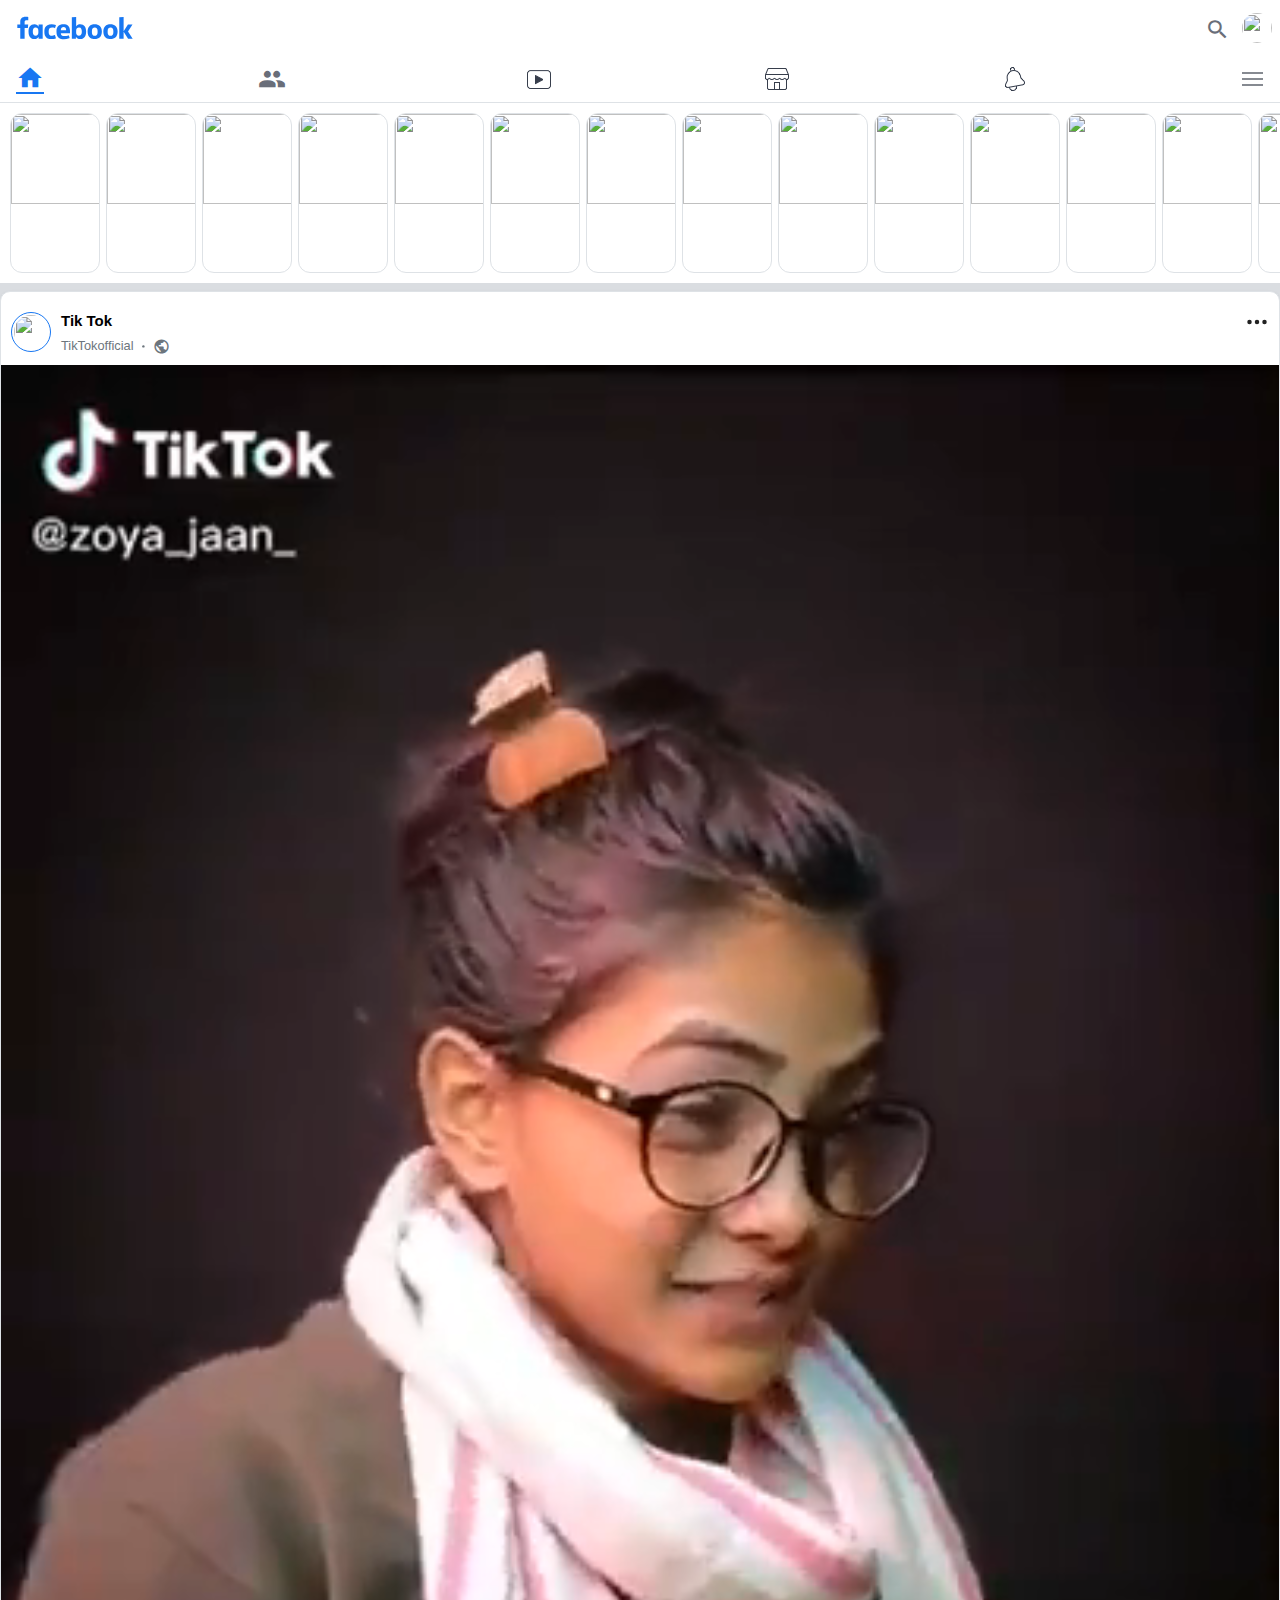
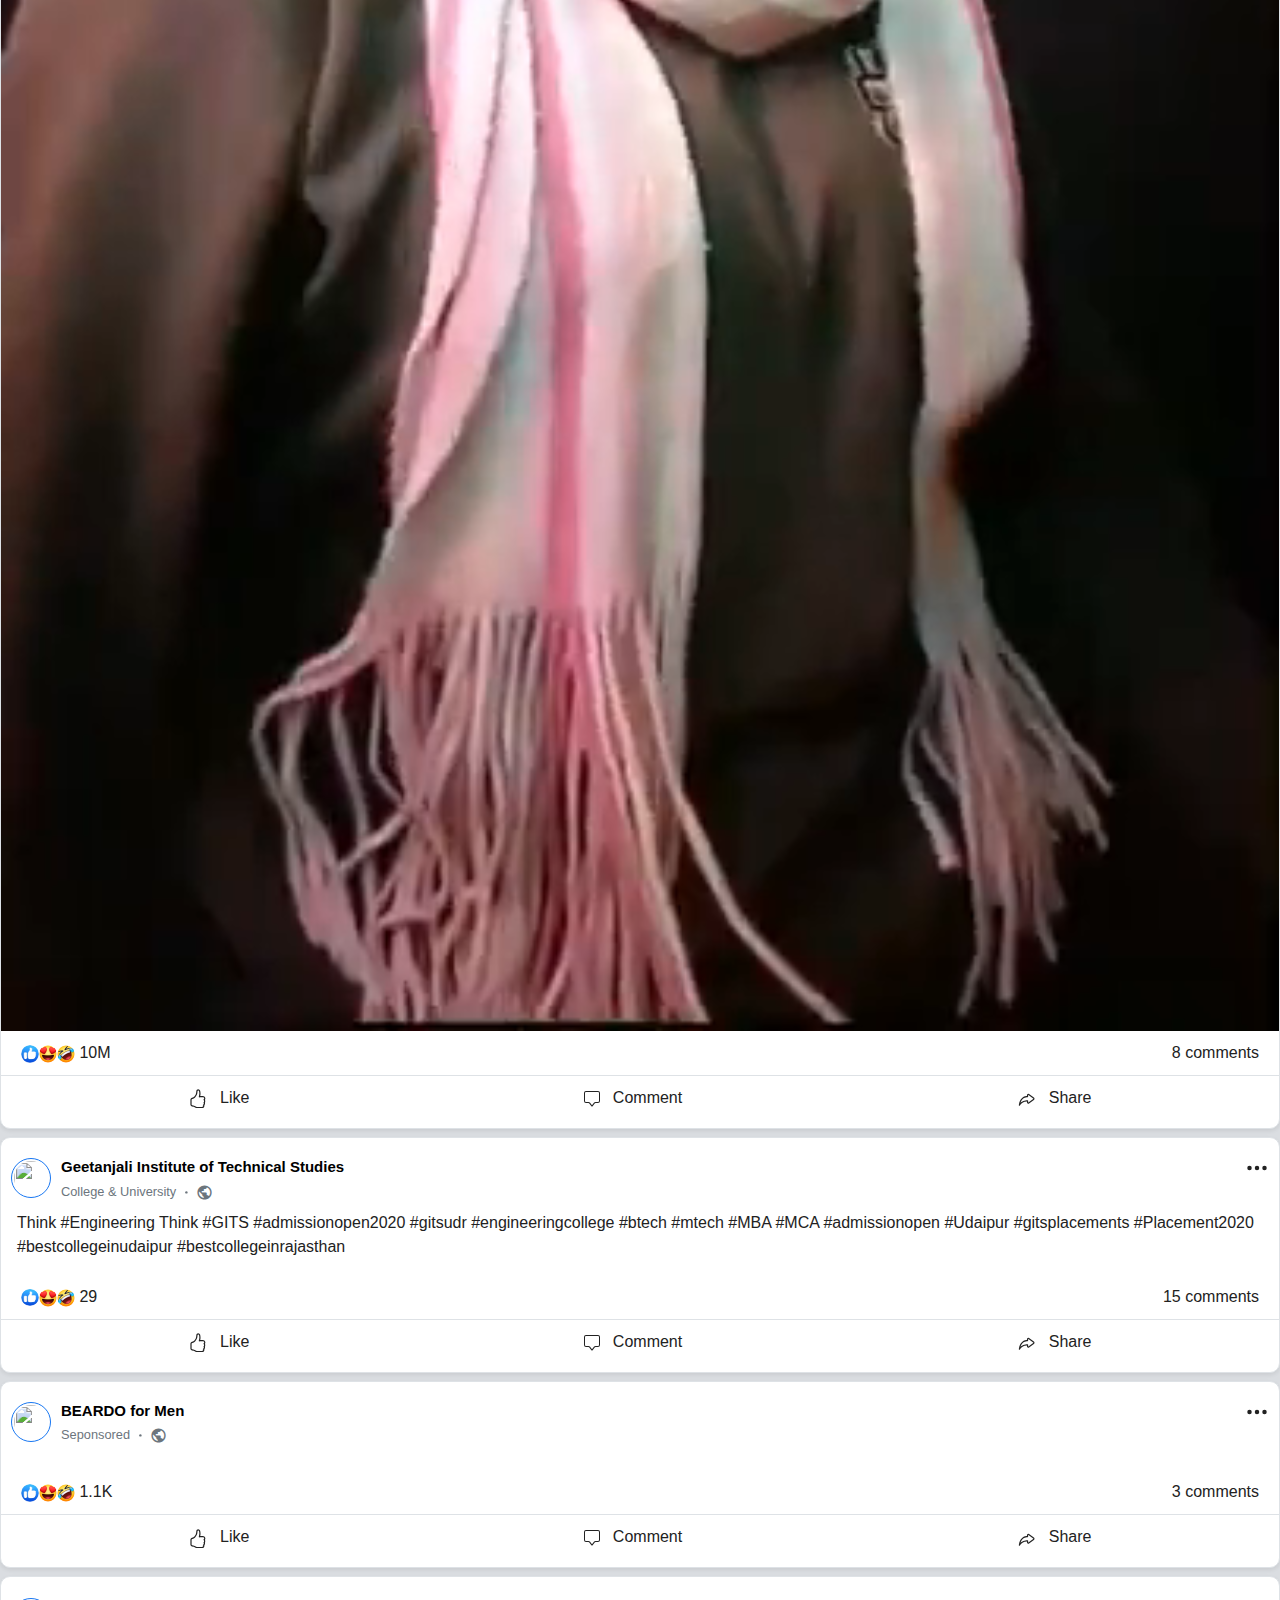
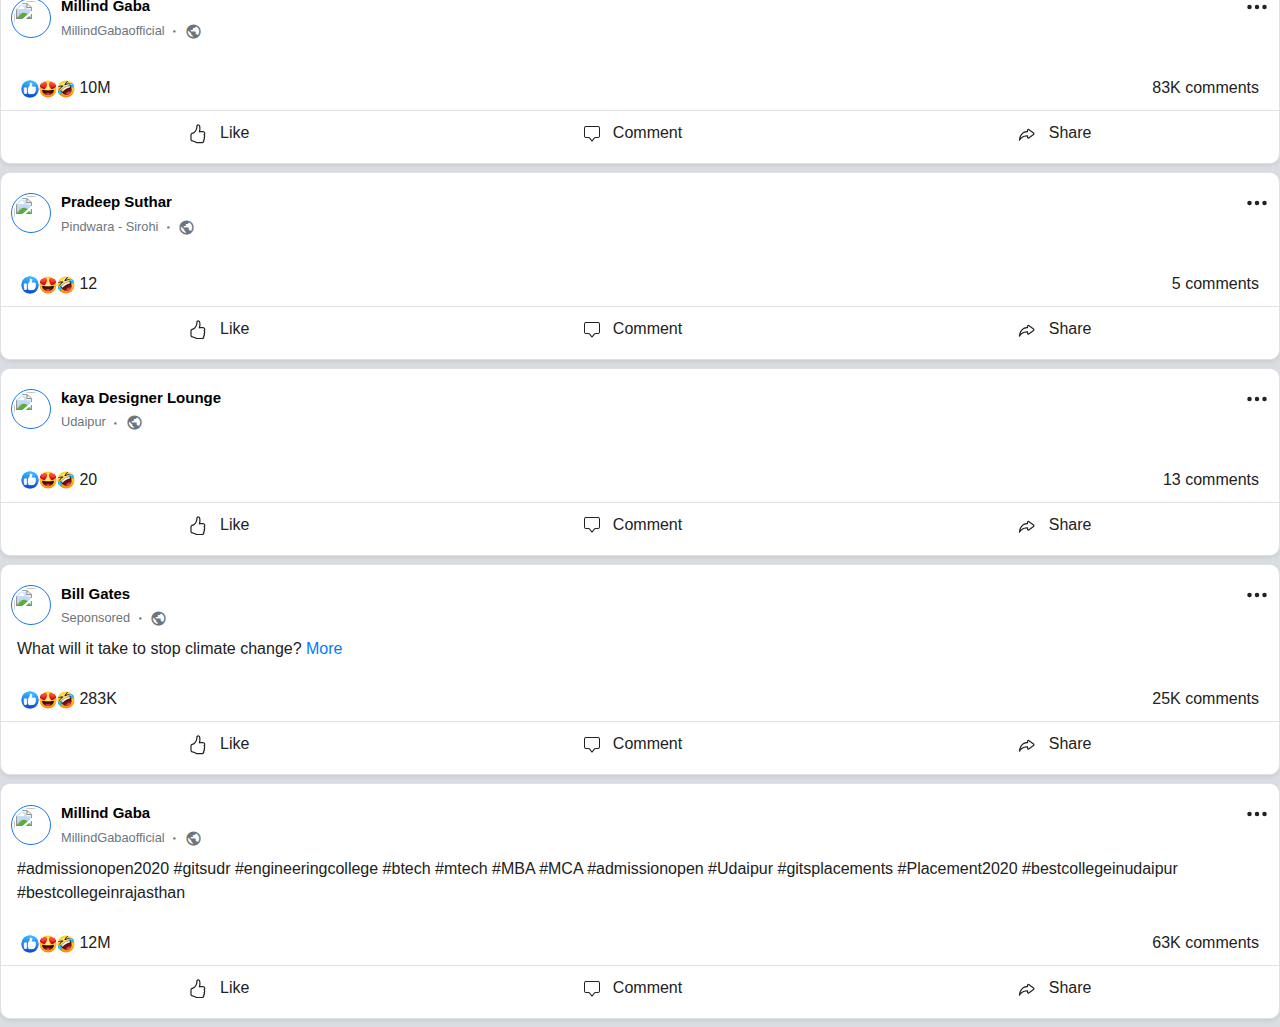
==== index.html @ 0eff9266 "change logo" ====
<html lang="en">

<head>
    <meta charset="UTF-8">
    <meta name="viewport" content="width=device-width, initial-scale=1.0">
    <title>Facebook</title>
    <!-- Favicons -->
    <link rel="icon"
        href="https://louisville.edu/medicine/departments/biochemistry/our_people/student-directories/networking-icons/facebook-logo/image">
    <link rel="stylesheet" href="https://stackpath.bootstrapcdn.com/bootstrap/4.5.2/css/bootstrap.min.css">
    <link href="https://fonts.googleapis.com/css2?family=Material+Icons" rel="stylesheet">
    <link rel="stylesheet" href="css/style.scss">
</head>





<body>
    <!-- App Header -->
    <div class="d-flex justify-content-between app__header pl-0 pr-2 py-2">
        <img src="images/Facebook-Logo.wine.svg" class="img-fluid app__logo my-auto" alt="Logo">
        <div class="left__icons my-auto">
            <span class="material-icons">search</span>
            <span class="mb-3">
                <img src="https://scontent.fjai1-2.fna.fbcdn.net/v/t1.0-9/51086960_2273536919587674_2352833958636421120_n.jpg?_nc_cat=108&_nc_sid=09cbfe&_nc_ohc=V6-gPtBms7gAX-EJa-l&_nc_ht=scontent.fjai1-2.fna&oh=d0f551fc46c9d81d1e056ceee0052885&oe=5F6A8145" width="30px" height="30px" class="rounded-circle" alt="">
            </span>
        </div>
    </div>
    <!-- App Tool bar -->
    <div class="d-flex justify-content-between top__tool__bar px-3 py-2 border-bottom sticky-top">
        <a href="#" class="my-auto"><span class="material-icons active">home</span></a>
        <a href="#" class="my-auto"><span class="material-icons">groups</span></a>
        <a href="#" class="my-auto"><span class="material-icons"><img src="images/video.png" alt=""></span></a>
        <a href="#" class="my-auto"><span class="material-icons"><img src="images/marketplace.png" alt=""></span></a>
        <a href="#" class="my-auto"><span class="material-icons"><img src="images/notification.png" alt=""></span></a>
        <a href="#" class="my-auto"><span class="material-icons"><img src="images/bar.png" alt=""></span></a>


        <!-- <a href="#"><span class="material-icons active">home</span></a>
        <a href="#"><span class="material-icons">groups</span></a>
        <a href="reels.html"><span class="material-icons">ondemand_video</span></a>
        <a href="#"><span class="material-icons">storefront</span></a>
        <a href="#"><span class="material-icons">notifications_none</span></a>
        <a href="#"><span class="material-icons">dehaze</span></a> -->
    </div>
    <!-- Body -->
    <div class="app__body">
        <div class="jumbotron jumbotron-fluid py-0 mt-0 mb-2 bg-white">
            <div class="row_posters">
                <img src="https://pradeepsuthar.github.io/netflix-clone/images/4e6c2d7a55780d51cce1759c9135ea9f.jpg">
                <img src="https://pradeepsuthar.github.io/netflix-clone/images/8Hy6af.jpg">
                <img src="https://pradeepsuthar.github.io/netflix-clone/images/C3miDsUUMAIF_Wj.jpg_large">
                <img src="https://pradeepsuthar.github.io/netflix-clone/images/Cxs-cKKWQAAlZuS.jpg">
                <img src="https://pradeepsuthar.github.io/netflix-clone/images/ed456c881f8c4cc4fee74480e4339257.jpg">
                <img
                    src="https://pradeepsuthar.github.io/netflix-clone/images/Extraction-ChrisHemsworth-NetflixHollywoodBlockbusterEnglishMoviePoster_c030d080-0ca3-433e-8670-dd1533042a47.webp">
                <img
                    src="https://pradeepsuthar.github.io/netflix-clone/images/hollywood-movies-posters-hd-the-wolverine-movie-posters.jpg">
                <img src="https://pradeepsuthar.github.io/netflix-clone/images/POPEYE HD FUL FILM.jpg">
                <img src="https://pradeepsuthar.github.io/netflix-clone/images/THOR-II.jpg">
                <img src="https://pradeepsuthar.github.io/netflix-clone/images/4e6c2d7a55780d51cce1759c9135ea9f.jpg">
                <img src="https://pradeepsuthar.github.io/netflix-clone/images/8Hy6af.jpg">
                <img src="https://pradeepsuthar.github.io/netflix-clone/images/C3miDsUUMAIF_Wj.jpg_large">
                <img src="https://pradeepsuthar.github.io/netflix-clone/images/Cxs-cKKWQAAlZuS.jpg">
                <img src="https://pradeepsuthar.github.io/netflix-clone/images/ed456c881f8c4cc4fee74480e4339257.jpg">
                <img
                    src="https://pradeepsuthar.github.io/netflix-clone/images/Extraction-ChrisHemsworth-NetflixHollywoodBlockbusterEnglishMoviePoster_c030d080-0ca3-433e-8670-dd1533042a47.webp">
                <img
                    src="https://pradeepsuthar.github.io/netflix-clone/images/hollywood-movies-posters-hd-the-wolverine-movie-posters.jpg">
                <img src="https://pradeepsuthar.github.io/netflix-clone/images/POPEYE HD FUL FILM.jpg">
                <img src="https://pradeepsuthar.github.io/netflix-clone/images/THOR-II.jpg">
            </div>
        </div>

        <!-- Post -->
        <div class="jumbotron jumbotron-fluid px-0 py-2 mt-0 mb-2 post__card">
            <div class="post__header">
                <div class="user">
                    <div class="avatar my-auto">
                        <img src="https://cdn4.iconfinder.com/data/icons/social-media-flat-7/64/Social-media_Tiktok-512.png" alt="">
                    </div>
                    <div class="text my-auto">
                        <b>Tik Tok</b><br>
                        <small><a href="#" class="text-muted">TikTokofficial <svg width="1em" height="1em" viewBox="0 0 16 16" class="bi bi-dot" fill="currentColor" xmlns="http://www.w3.org/2000/svg">
                            <path fill-rule="evenodd" d="M8 9.5a1.5 1.5 0 1 0 0-3 1.5 1.5 0 0 0 0 3z"/>
                          </svg> <span class="material-icons">public</span></a></small>
                    </div>    
                </div>
                <div class="more">
                    <svg width="1.5em" height="1.5em" viewBox="0 0 16 16" class="bi bi-three-dots" fill="currentColor" xmlns="http://www.w3.org/2000/svg">
                        <path fill-rule="evenodd" d="M3 9.5a1.5 1.5 0 1 1 0-3 1.5 1.5 0 0 1 0 3zm5 0a1.5 1.5 0 1 1 0-3 1.5 1.5 0 0 1 0 3zm5 0a1.5 1.5 0 1 1 0-3 1.5 1.5 0 0 1 0 3z"/>
                      </svg>
                </div>
            </div>
            <div class="post__img">
                <video width="100%" height="auto" loop controls autoplay muted>
                    <source src="Reels Videos/haye garmi new latest tik tok video WhatsApp status.mp4"
                        type="video/mp4">
                    Your browser does not support the video tag.
                </video>
            </div>
            <div class="post__content">
                <div class="status">
                    <span><img src="images/facebook__like.jpg" class="fb__emojis" alt=""><img src="images/smiling-face-with-heart-shaped-eyes_1f60d.png" class="fb__emojis" alt=""><img src="images/rolling-on-the-floor-laughing_1f923.png" class="fb__emojis" alt=""> 10M</span>
                    <span>8 comments</span>
                </div>
                <div class="action__btns border-top">
                    <p class="my-0 py-0"><span><svg width="1.2em" height="1.2em" viewBox="0 0 16 16" class="bi bi-hand-thumbs-up" fill="currentColor" xmlns="http://www.w3.org/2000/svg">
                        <path fill-rule="evenodd" d="M6.956 1.745C7.021.81 7.908.087 8.864.325l.261.066c.463.116.874.456 1.012.965.22.816.533 2.511.062 4.51a9.84 9.84 0 0 1 .443-.051c.713-.065 1.669-.072 2.516.21.518.173.994.681 1.2 1.273.184.532.16 1.162-.234 1.733.058.119.103.242.138.363.077.27.113.567.113.856 0 .289-.036.586-.113.856-.039.135-.09.273-.16.404.169.387.107.819-.003 1.148a3.163 3.163 0 0 1-.488.901c.054.152.076.312.076.465 0 .305-.089.625-.253.912C13.1 15.522 12.437 16 11.5 16v-1c.563 0 .901-.272 1.066-.56a.865.865 0 0 0 .121-.416c0-.12-.035-.165-.04-.17l-.354-.354.353-.354c.202-.201.407-.511.505-.804.104-.312.043-.441-.005-.488l-.353-.354.353-.354c.043-.042.105-.14.154-.315.048-.167.075-.37.075-.581 0-.211-.027-.414-.075-.581-.05-.174-.111-.273-.154-.315L12.793 9l.353-.354c.353-.352.373-.713.267-1.02-.122-.35-.396-.593-.571-.652-.653-.217-1.447-.224-2.11-.164a8.907 8.907 0 0 0-1.094.171l-.014.003-.003.001a.5.5 0 0 1-.595-.643 8.34 8.34 0 0 0 .145-4.726c-.03-.111-.128-.215-.288-.255l-.262-.065c-.306-.077-.642.156-.667.518-.075 1.082-.239 2.15-.482 2.85-.174.502-.603 1.268-1.238 1.977-.637.712-1.519 1.41-2.614 1.708-.394.108-.62.396-.62.65v4.002c0 .26.22.515.553.55 1.293.137 1.936.53 2.491.868l.04.025c.27.164.495.296.776.393.277.095.63.163 1.14.163h3.5v1H8c-.605 0-1.07-.081-1.466-.218a4.82 4.82 0 0 1-.97-.484l-.048-.03c-.504-.307-.999-.609-2.068-.722C2.682 14.464 2 13.846 2 13V9c0-.85.685-1.432 1.357-1.615.849-.232 1.574-.787 2.132-1.41.56-.627.914-1.28 1.039-1.639.199-.575.356-1.539.428-2.59z"/>
                      </svg></span> <span class="ml-2">Like</span></p>
                    <p class="my-0 py-0"><span><svg width="1em" height="1em" viewBox="0 0 16 16" class="bi bi-chat-square" fill="currentColor" xmlns="http://www.w3.org/2000/svg">
                        <path fill-rule="evenodd" d="M14 1H2a1 1 0 0 0-1 1v8a1 1 0 0 0 1 1h2.5a2 2 0 0 1 1.6.8L8 14.333 9.9 11.8a2 2 0 0 1 1.6-.8H14a1 1 0 0 0 1-1V2a1 1 0 0 0-1-1zM2 0a2 2 0 0 0-2 2v8a2 2 0 0 0 2 2h2.5a1 1 0 0 1 .8.4l1.9 2.533a1 1 0 0 0 1.6 0l1.9-2.533a1 1 0 0 1 .8-.4H14a2 2 0 0 0 2-2V2a2 2 0 0 0-2-2H2z"/>
                      </svg></span> <span class="ml-2">Comment</span></p>
                    <p class="my-0 py-0"><span><svg width="1.2em" height="1.2em" viewBox="0 0 16 16" class="bi bi-reply" fill="currentColor" xmlns="http://www.w3.org/2000/svg">
                        <path fill-rule="evenodd" d="M9.502 5.013a.144.144 0 0 0-.202.134V6.3a.5.5 0 0 1-.5.5c-.667 0-2.013.005-3.3.822-.984.624-1.99 1.76-2.595 3.876C3.925 10.515 5.09 9.982 6.11 9.7a8.741 8.741 0 0 1 1.921-.306 7.403 7.403 0 0 1 .798.008h.013l.005.001h.001L8.8 9.9l.05-.498a.5.5 0 0 1 .45.498v1.153c0 .108.11.176.202.134l3.984-2.933a.494.494 0 0 1 .042-.028.147.147 0 0 0 0-.252.494.494 0 0 1-.042-.028L9.502 5.013zM8.3 10.386a7.745 7.745 0 0 0-1.923.277c-1.326.368-2.896 1.201-3.94 3.08a.5.5 0 0 1-.933-.305c.464-3.71 1.886-5.662 3.46-6.66 1.245-.79 2.527-.942 3.336-.971v-.66a1.144 1.144 0 0 1 1.767-.96l3.994 2.94a1.147 1.147 0 0 1 0 1.946l-3.994 2.94a1.144 1.144 0 0 1-1.767-.96v-.667z"/>
                      </svg></span> <span class="ml-2">Share</span></p>
                </div>
            </div>
        </div>

        <div id="facebookPostList"></div>
       
    </div>
    <script src="https://code.jquery.com/jquery-3.5.1.slim.min.js"></script>
    <script src="https://cdn.jsdelivr.net/npm/popper.js@1.16.1/dist/umd/popper.min.js"></script>
    <script src="https://stackpath.bootstrapcdn.com/bootstrap/4.5.2/js/bootstrap.min.js"></script>
    <script src="js/style.js"></script>
</body>

</html>
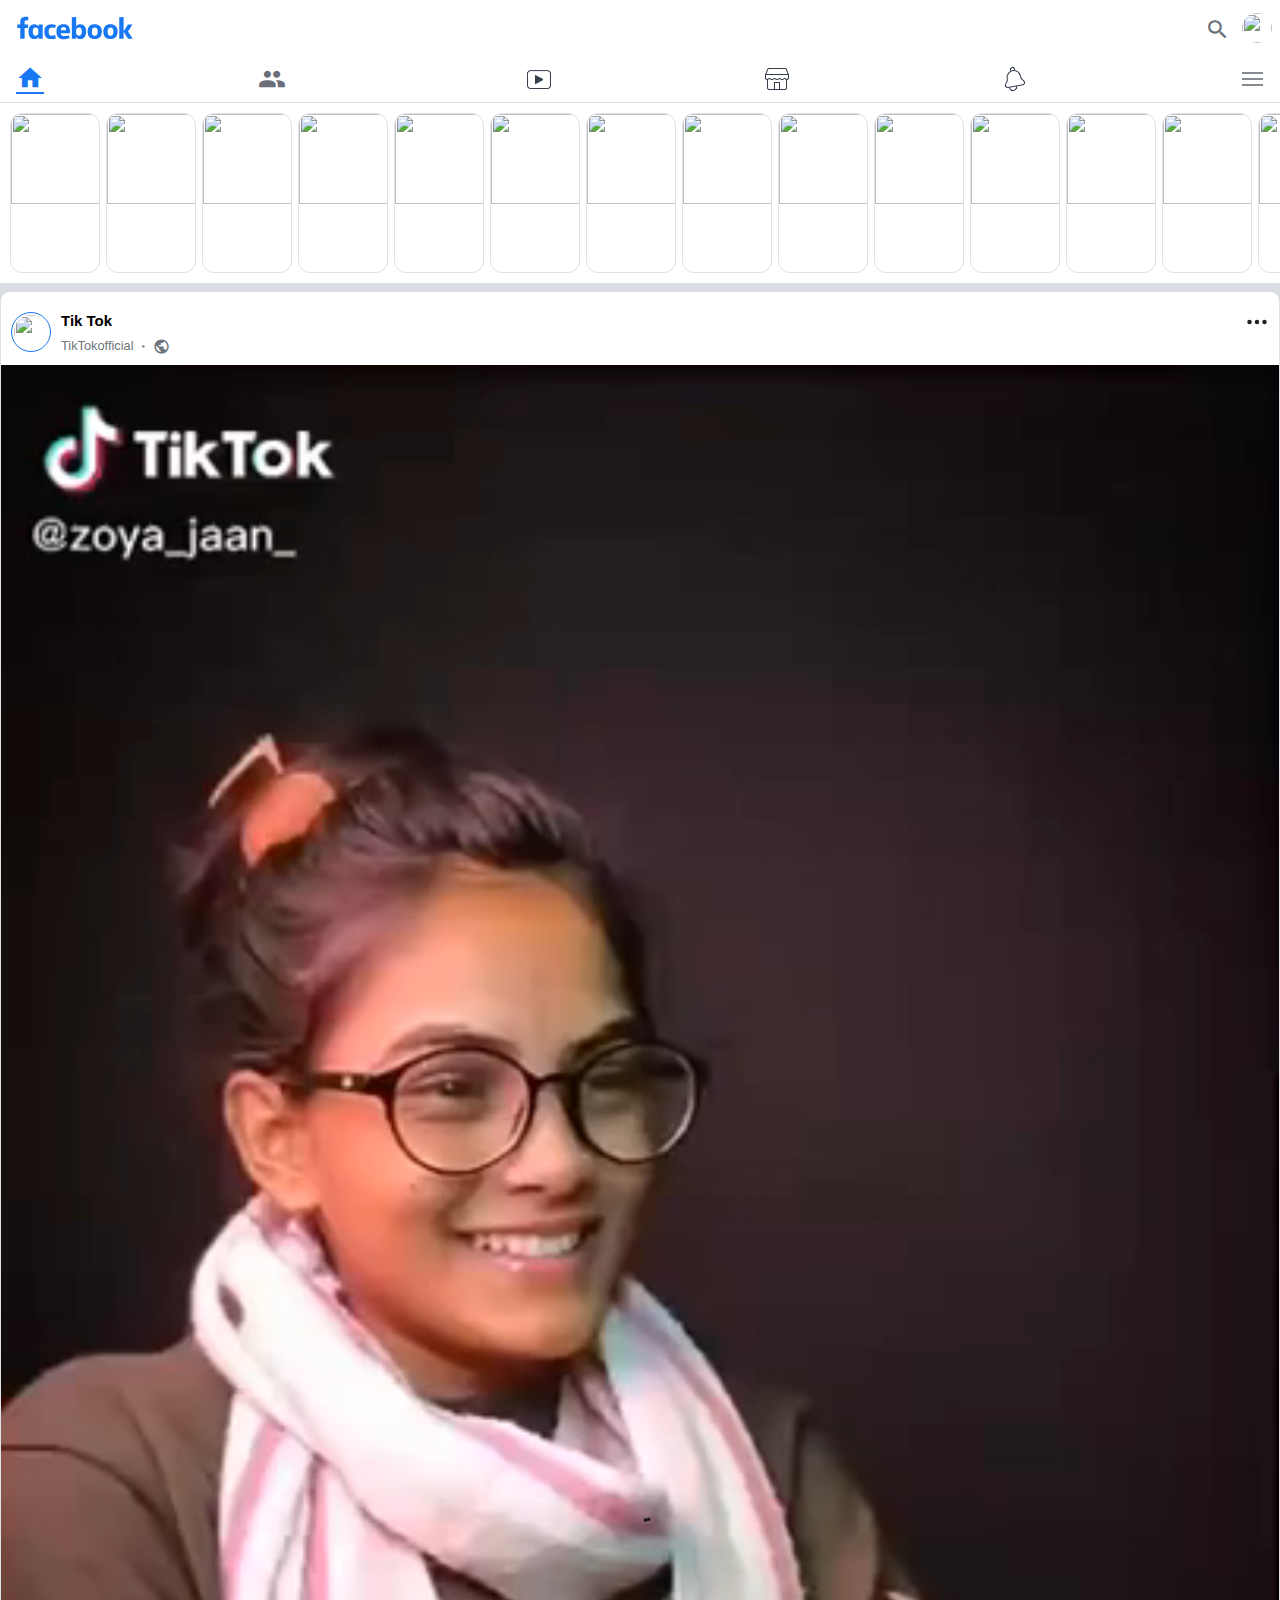
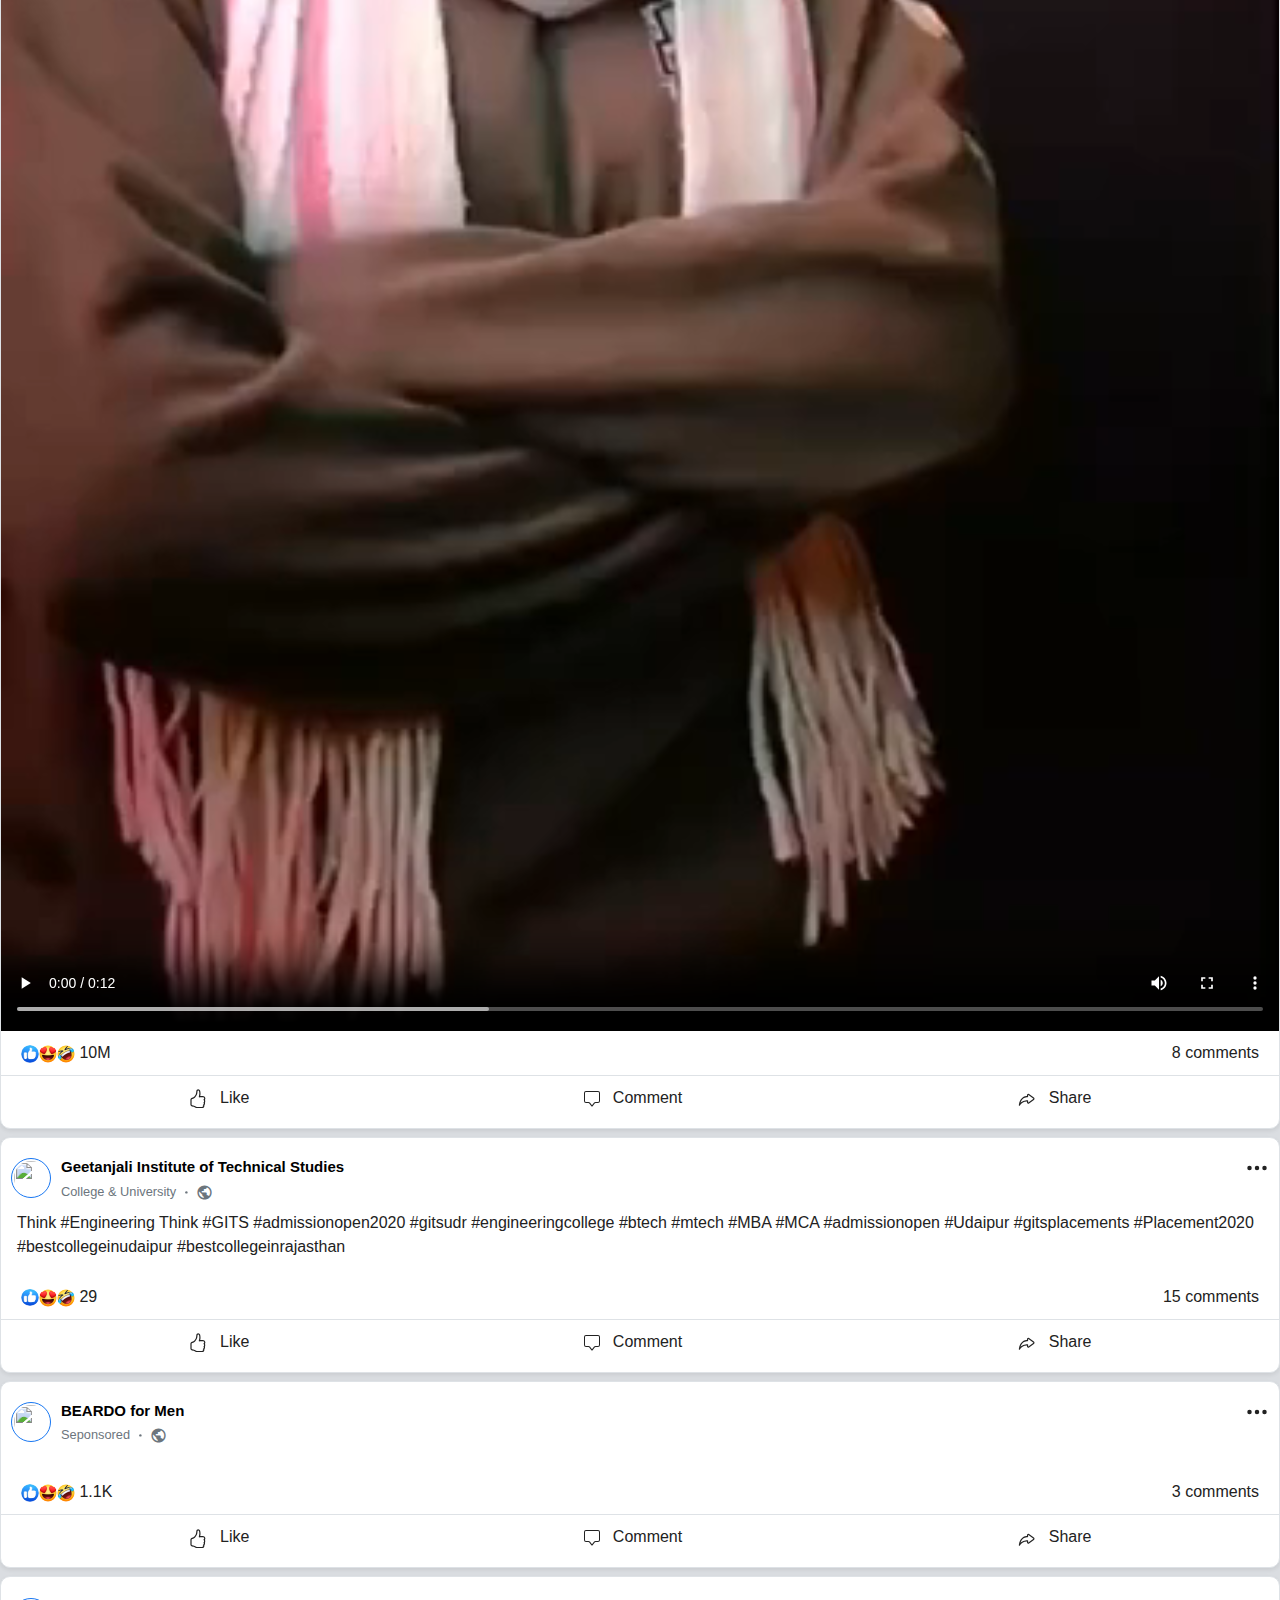
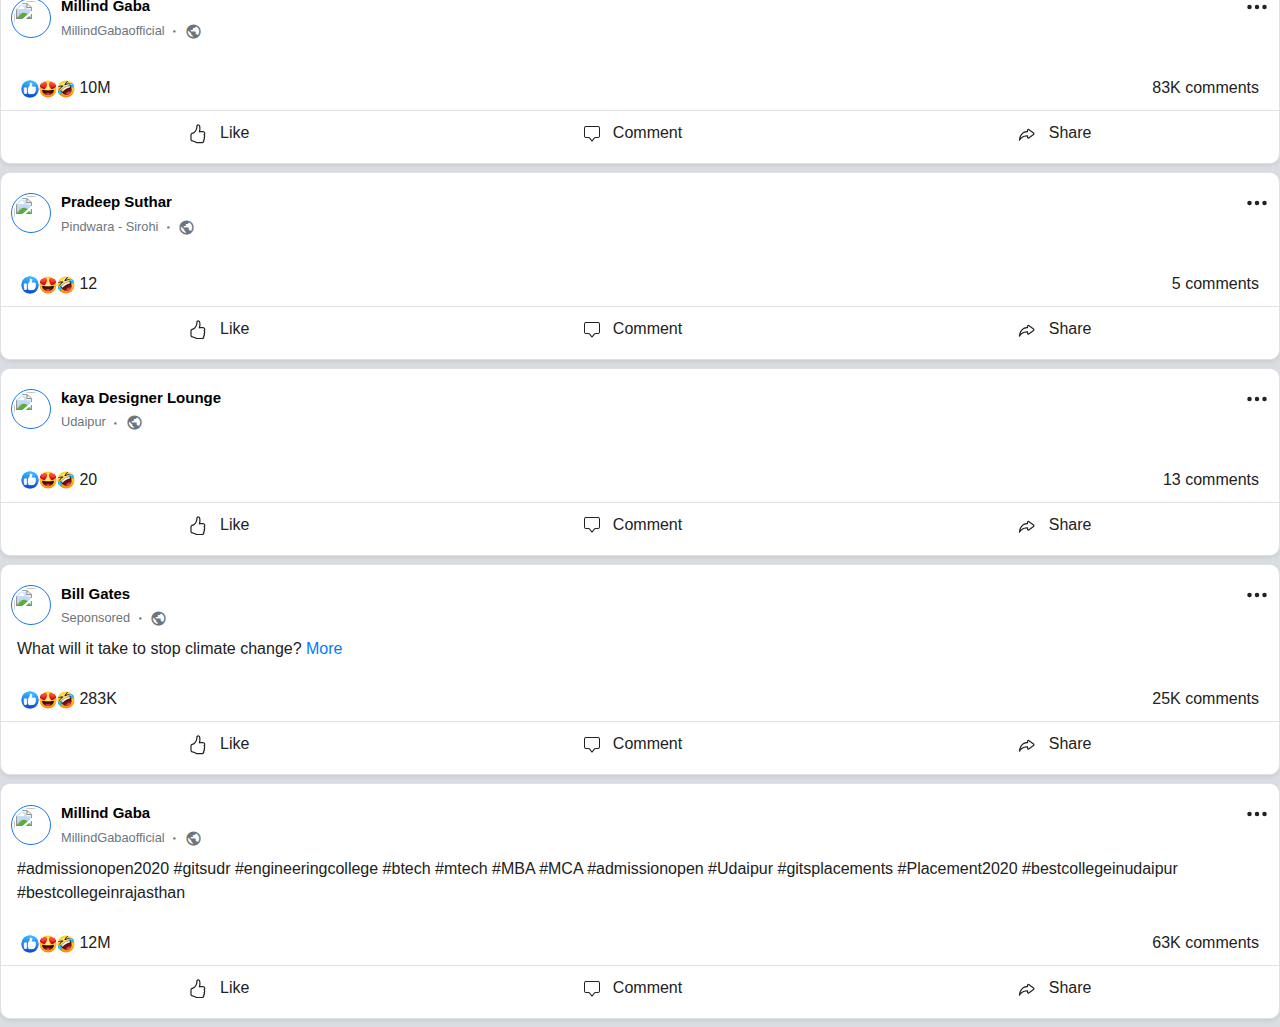
==== commit 1b84fb2e: "change icons" ====
--- a/index.html
+++ b/index.html
@@ -94,7 +94,7 @@
                 </div>
             </div>
             <div class="post__img">
-                <video width="100%" height="auto" loop controls autoplay muted>
+                <video width="100%" height="auto" loop controls>
                     <source src="Reels Videos/haye garmi new latest tik tok video WhatsApp status.mp4"
                         type="video/mp4">
                     Your browser does not support the video tag.
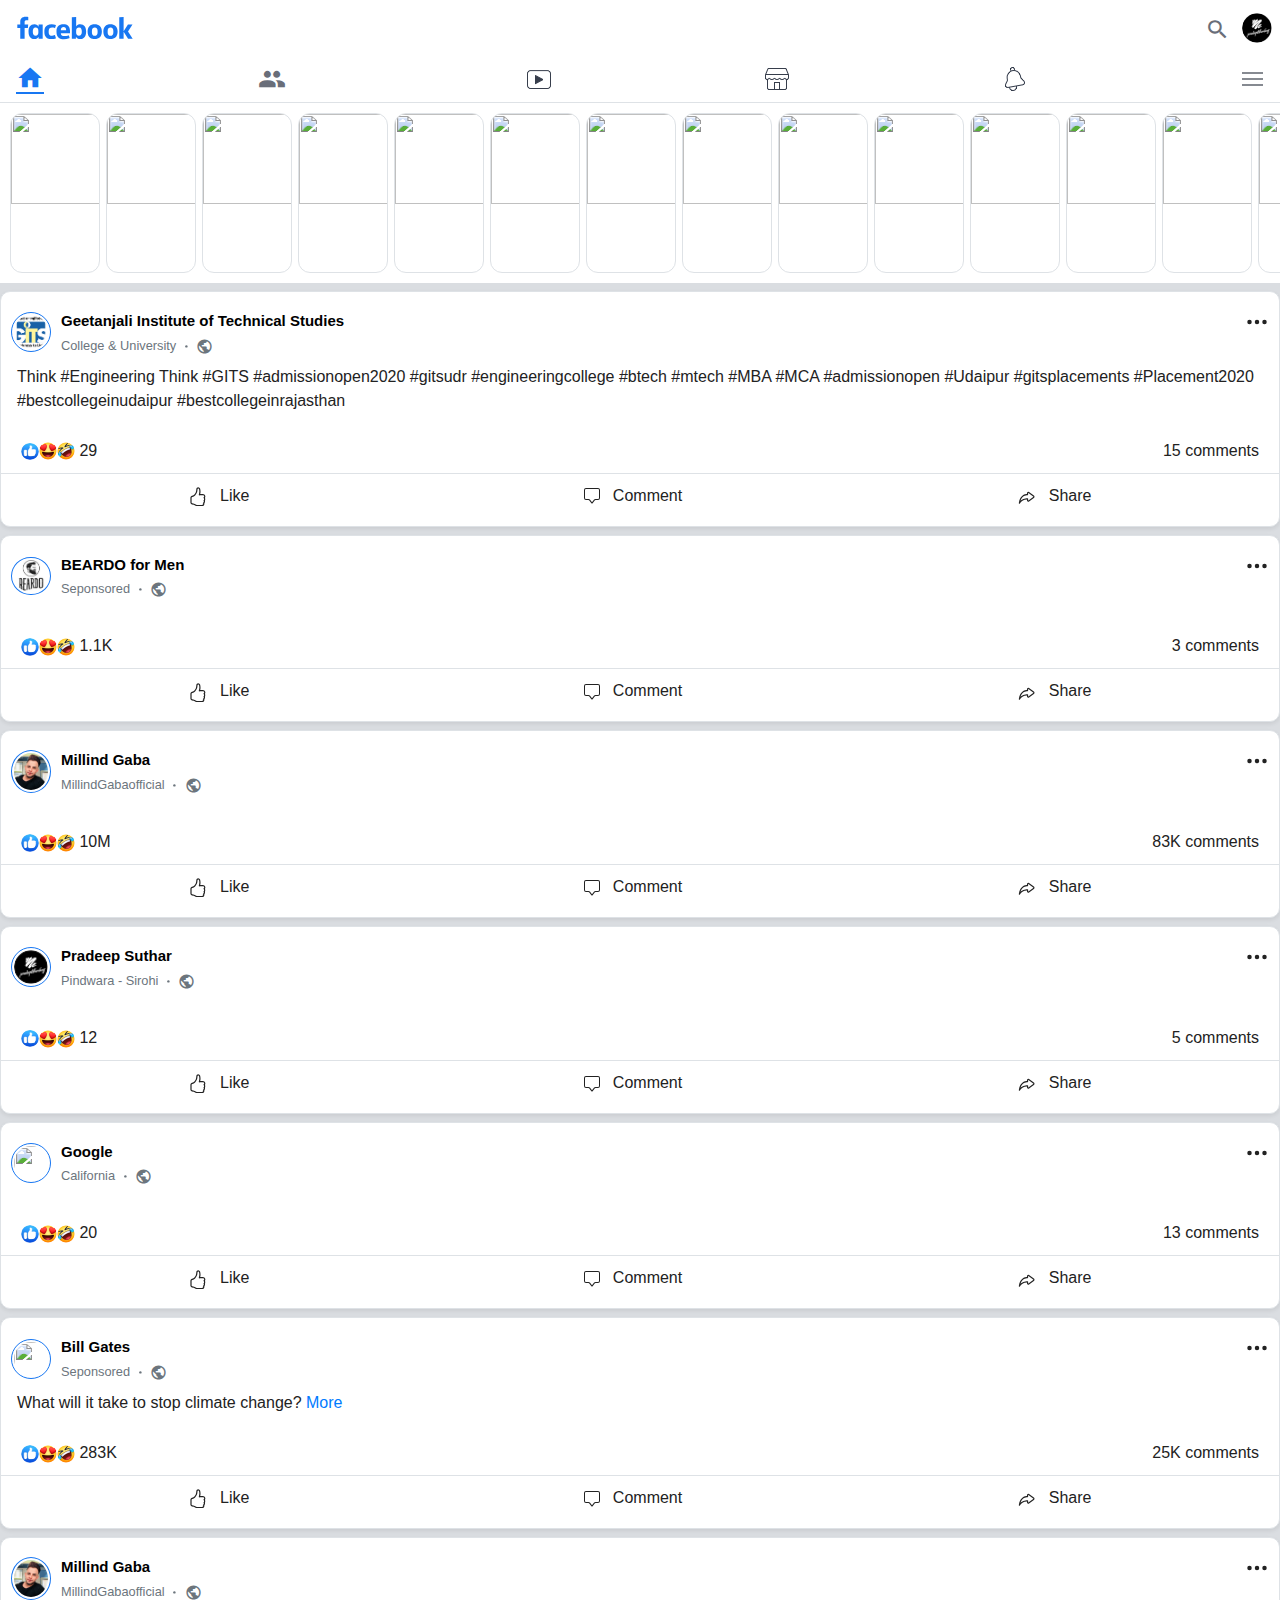
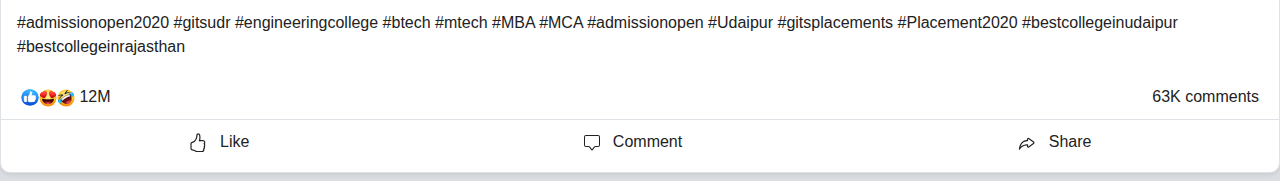
==== commit 7df84113: "done" ====
--- a/index.html
+++ b/index.html
@@ -11,11 +11,6 @@
     <link href="https://fonts.googleapis.com/css2?family=Material+Icons" rel="stylesheet">
     <link rel="stylesheet" href="css/style.scss">
 </head>
-
-
-
-
-
 <body>
     <!-- App Header -->
     <div class="d-flex justify-content-between app__header pl-0 pr-2 py-2">
@@ -23,7 +18,7 @@
         <div class="left__icons my-auto">
             <span class="material-icons">search</span>
             <span class="mb-3">
-                <img src="https://scontent.fjai1-2.fna.fbcdn.net/v/t1.0-9/51086960_2273536919587674_2352833958636421120_n.jpg?_nc_cat=108&_nc_sid=09cbfe&_nc_ohc=V6-gPtBms7gAX-EJa-l&_nc_ht=scontent.fjai1-2.fna&oh=d0f551fc46c9d81d1e056ceee0052885&oe=5F6A8145" width="30px" height="30px" class="rounded-circle" alt="">
+                <img src="images/profile_user.png" width="30px" height="30px" class="rounded-circle" alt="">
             </span>
         </div>
     </div>
@@ -74,7 +69,7 @@
         </div>
 
         <!-- Post -->
-        <div class="jumbotron jumbotron-fluid px-0 py-2 mt-0 mb-2 post__card">
+        <!-- <div class="jumbotron jumbotron-fluid px-0 py-2 mt-0 mb-2 post__card">
             <div class="post__header">
                 <div class="user">
                     <div class="avatar my-auto">
@@ -117,7 +112,7 @@
                       </svg></span> <span class="ml-2">Share</span></p>
                 </div>
             </div>
-        </div>
+        </div> -->
 
         <div id="facebookPostList"></div>
        
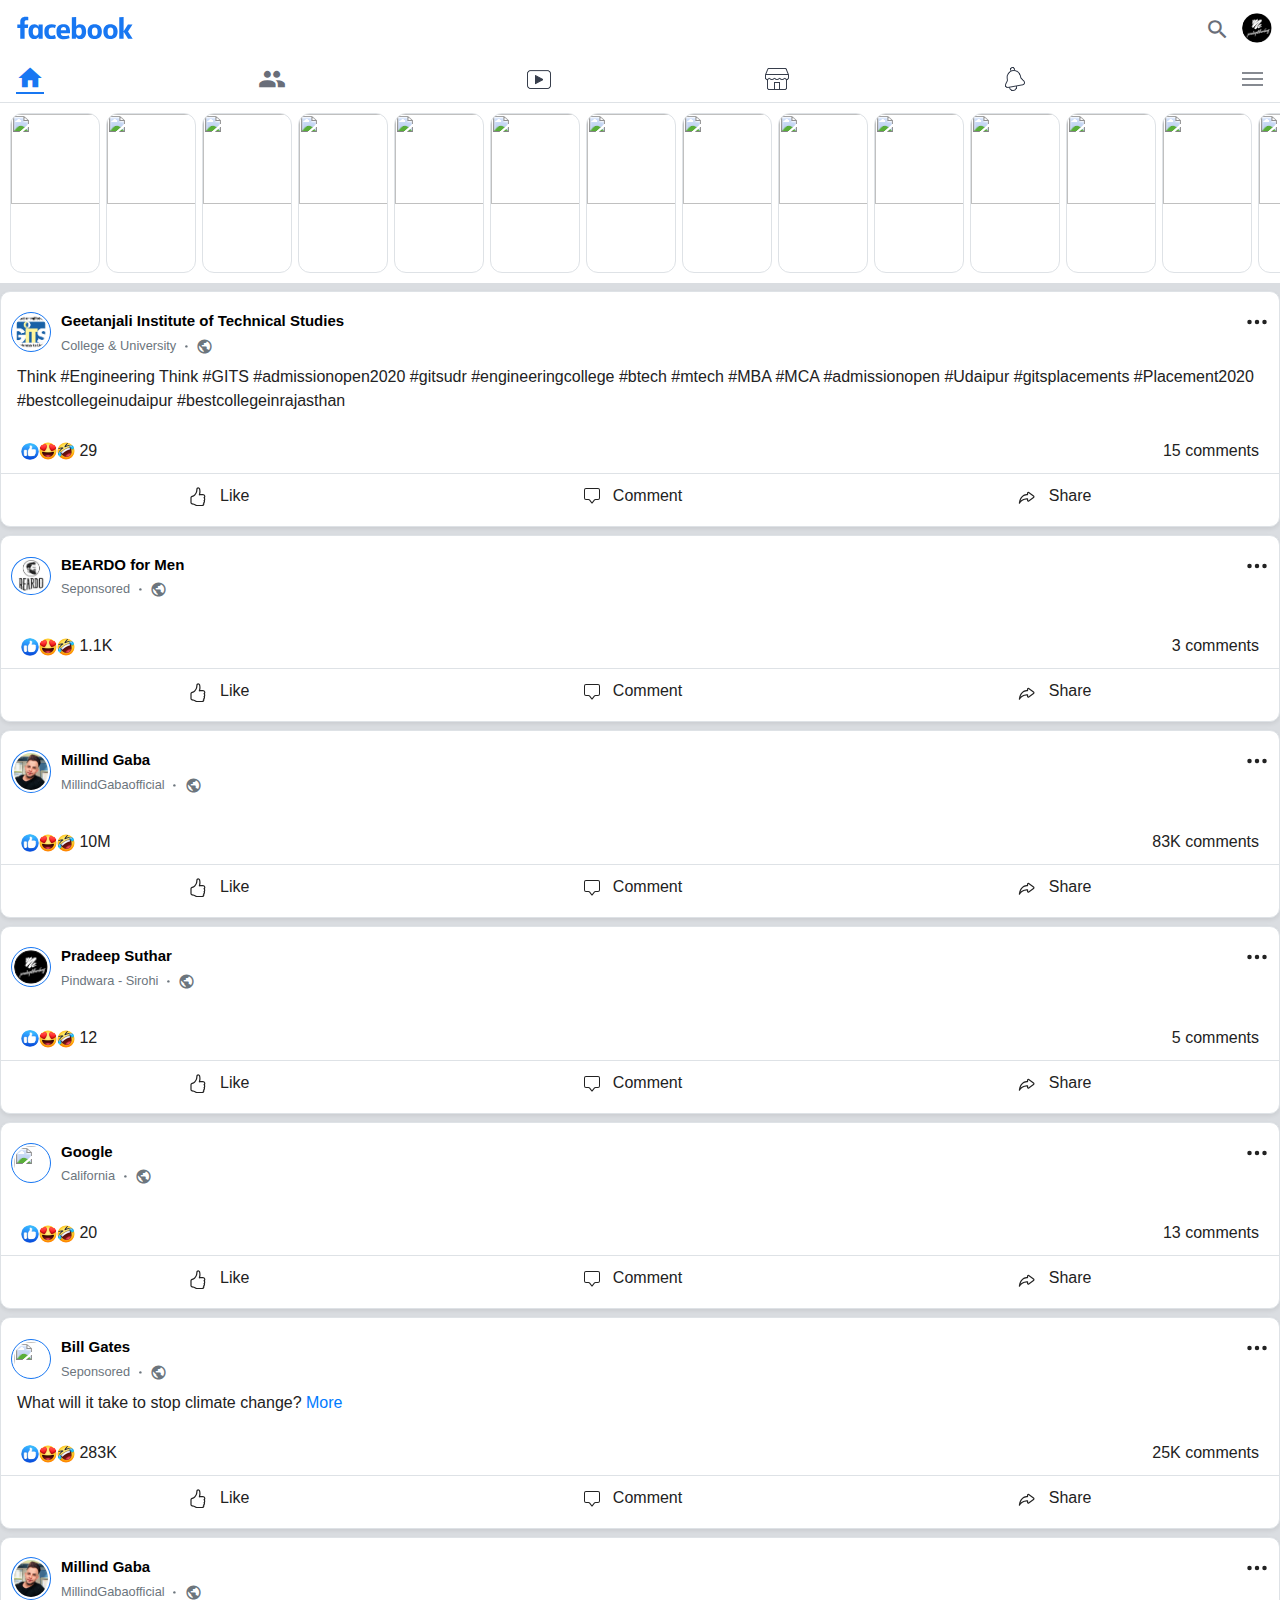
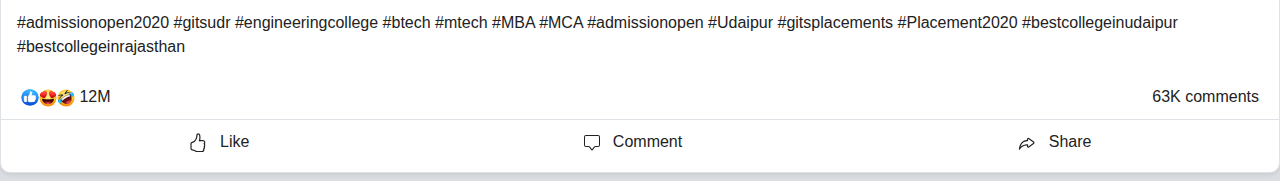
==== commit 3879a163: "convert PWA" ====
--- a/index.html
+++ b/index.html
@@ -10,6 +10,12 @@
     <link rel="stylesheet" href="https://stackpath.bootstrapcdn.com/bootstrap/4.5.2/css/bootstrap.min.css">
     <link href="https://fonts.googleapis.com/css2?family=Material+Icons" rel="stylesheet">
     <link rel="stylesheet" href="css/style.scss">
+    <!-- For PWA -->
+    <link rel="manifest" href="/manifest.json">
+    <!-- IOS support -->
+    <link rel="apple-touch-icon" href="images/icon-192x192.png">
+    <meta name="apple-mobile-web-app-status-bar" content="#aa7700">
+    <meta name="theme-color" content="#3367D6">
 </head>
 <body>
     <!-- App Header -->
@@ -26,7 +32,7 @@
     <div class="d-flex justify-content-between top__tool__bar px-3 py-2 border-bottom sticky-top">
         <a href="#" class="my-auto"><span class="material-icons active">home</span></a>
         <a href="#" class="my-auto"><span class="material-icons">groups</span></a>
-        <a href="#" class="my-auto"><span class="material-icons"><img src="images/video.png" alt=""></span></a>
+        <a href="videos.html" class="my-auto"><span class="material-icons"><img src="images/video.png" alt=""></span></a>
         <a href="#" class="my-auto"><span class="material-icons"><img src="images/marketplace.png" alt=""></span></a>
         <a href="#" class="my-auto"><span class="material-icons"><img src="images/notification.png" alt=""></span></a>
         <a href="#" class="my-auto"><span class="material-icons"><img src="images/bar.png" alt=""></span></a>
@@ -121,6 +127,7 @@
     <script src="https://cdn.jsdelivr.net/npm/popper.js@1.16.1/dist/umd/popper.min.js"></script>
     <script src="https://stackpath.bootstrapcdn.com/bootstrap/4.5.2/js/bootstrap.min.js"></script>
     <script src="js/style.js"></script>
+    <script src="js//app.js"></script>
 </body>
 
 </html>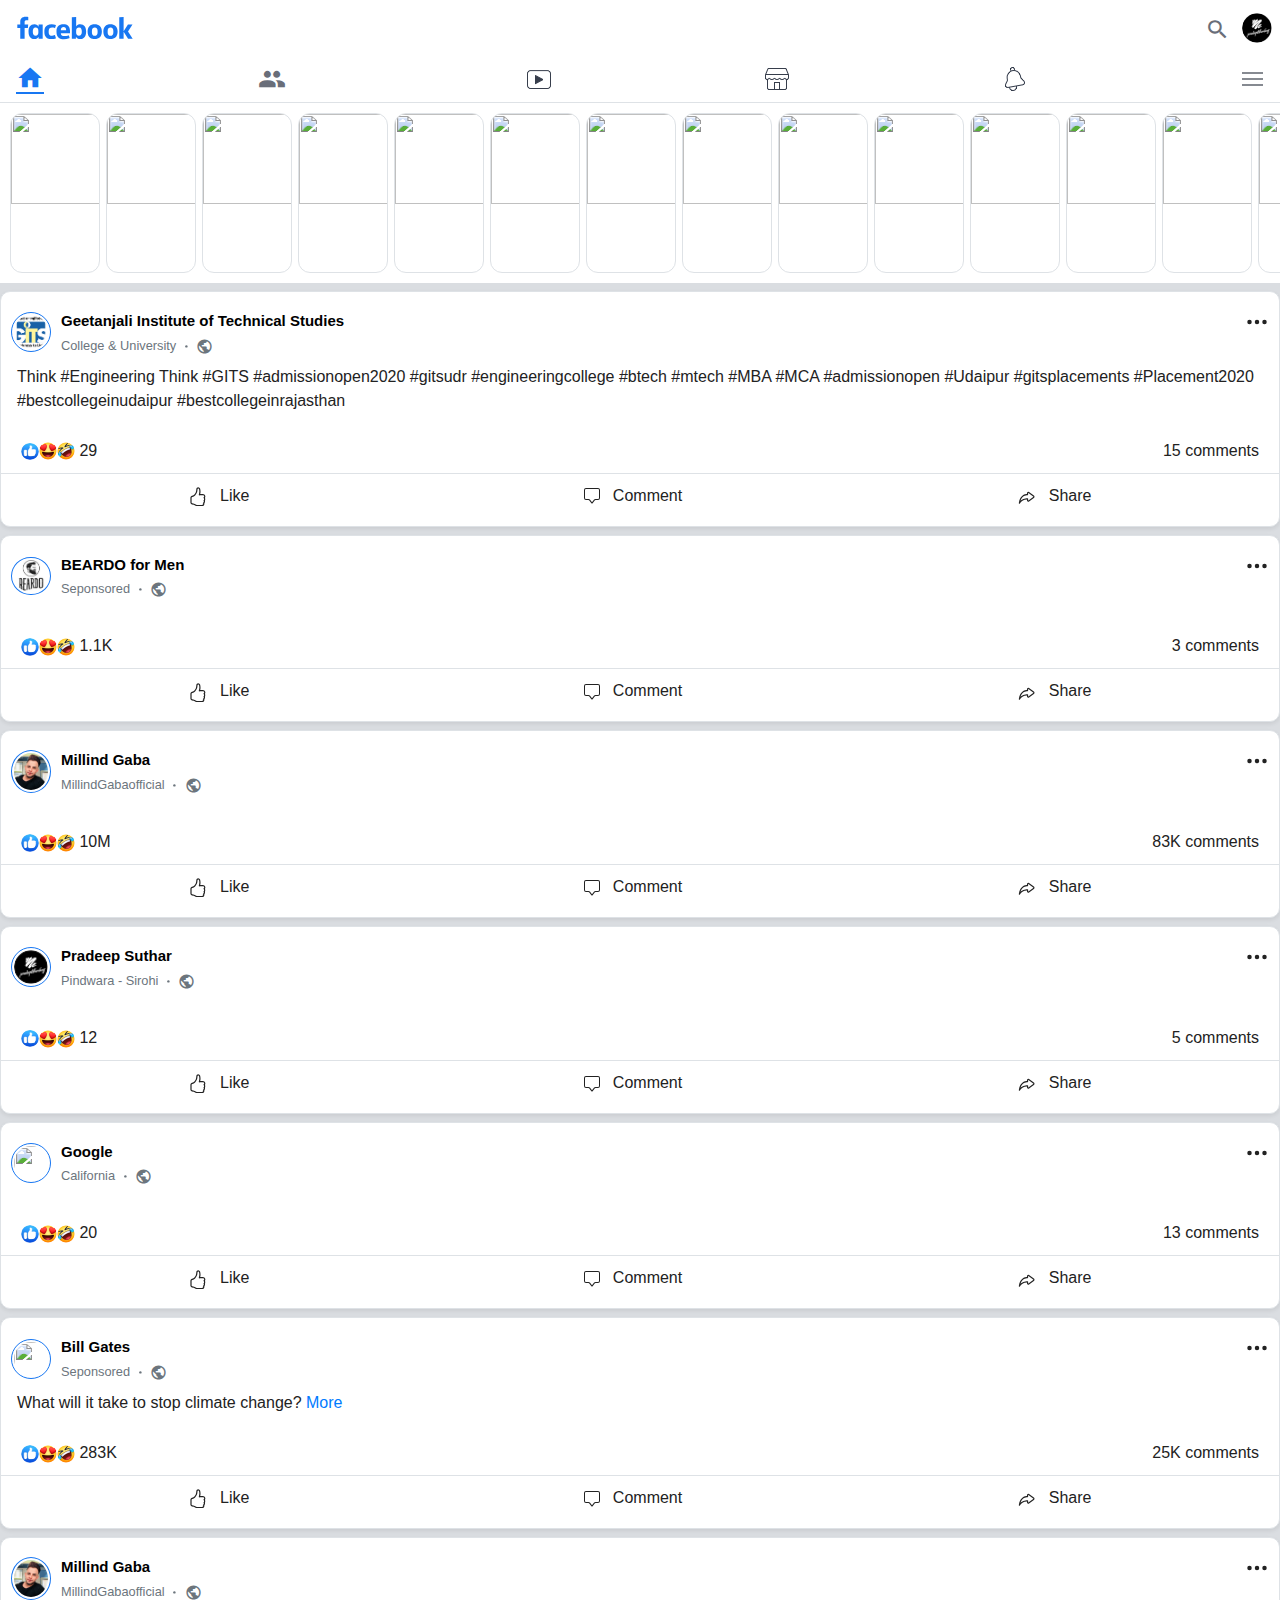
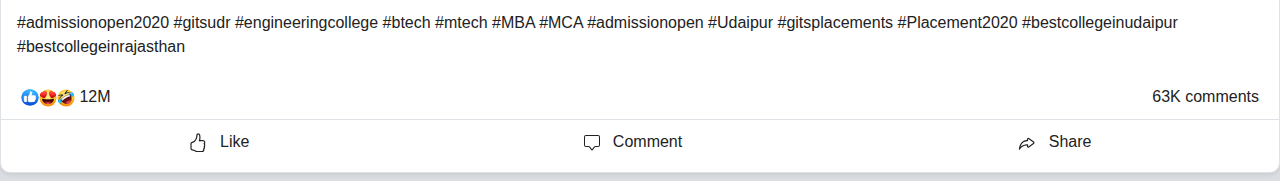
==== commit c42f9383: "convert PWA" ====
--- a/index.html
+++ b/index.html
@@ -1,133 +1,140 @@
-<html lang="en">
-
-<head>
-    <meta charset="UTF-8">
-    <meta name="viewport" content="width=device-width, initial-scale=1.0">
-    <title>Facebook</title>
-    <!-- Favicons -->
-    <link rel="icon"
-        href="https://louisville.edu/medicine/departments/biochemistry/our_people/student-directories/networking-icons/facebook-logo/image">
-    <link rel="stylesheet" href="https://stackpath.bootstrapcdn.com/bootstrap/4.5.2/css/bootstrap.min.css">
-    <link href="https://fonts.googleapis.com/css2?family=Material+Icons" rel="stylesheet">
-    <link rel="stylesheet" href="css/style.scss">
-    <!-- For PWA -->
-    <link rel="manifest" href="/manifest.json">
-    <!-- IOS support -->
-    <link rel="apple-touch-icon" href="images/icon-192x192.png">
-    <meta name="apple-mobile-web-app-status-bar" content="#aa7700">
-    <meta name="theme-color" content="#3367D6">
-</head>
-<body>
-    <!-- App Header -->
-    <div class="d-flex justify-content-between app__header pl-0 pr-2 py-2">
-        <img src="images/Facebook-Logo.wine.svg" class="img-fluid app__logo my-auto" alt="Logo">
-        <div class="left__icons my-auto">
-            <span class="material-icons">search</span>
-            <span class="mb-3">
-                <img src="images/profile_user.png" width="30px" height="30px" class="rounded-circle" alt="">
-            </span>
-        </div>
-    </div>
-    <!-- App Tool bar -->
-    <div class="d-flex justify-content-between top__tool__bar px-3 py-2 border-bottom sticky-top">
-        <a href="#" class="my-auto"><span class="material-icons active">home</span></a>
-        <a href="#" class="my-auto"><span class="material-icons">groups</span></a>
-        <a href="videos.html" class="my-auto"><span class="material-icons"><img src="images/video.png" alt=""></span></a>
-        <a href="#" class="my-auto"><span class="material-icons"><img src="images/marketplace.png" alt=""></span></a>
-        <a href="#" class="my-auto"><span class="material-icons"><img src="images/notification.png" alt=""></span></a>
-        <a href="#" class="my-auto"><span class="material-icons"><img src="images/bar.png" alt=""></span></a>
-
-
-        <!-- <a href="#"><span class="material-icons active">home</span></a>
-        <a href="#"><span class="material-icons">groups</span></a>
-        <a href="reels.html"><span class="material-icons">ondemand_video</span></a>
-        <a href="#"><span class="material-icons">storefront</span></a>
-        <a href="#"><span class="material-icons">notifications_none</span></a>
-        <a href="#"><span class="material-icons">dehaze</span></a> -->
-    </div>
-    <!-- Body -->
-    <div class="app__body">
-        <div class="jumbotron jumbotron-fluid py-0 mt-0 mb-2 bg-white">
-            <div class="row_posters">
-                <img src="https://pradeepsuthar.github.io/netflix-clone/images/4e6c2d7a55780d51cce1759c9135ea9f.jpg">
-                <img src="https://pradeepsuthar.github.io/netflix-clone/images/8Hy6af.jpg">
-                <img src="https://pradeepsuthar.github.io/netflix-clone/images/C3miDsUUMAIF_Wj.jpg_large">
-                <img src="https://pradeepsuthar.github.io/netflix-clone/images/Cxs-cKKWQAAlZuS.jpg">
-                <img src="https://pradeepsuthar.github.io/netflix-clone/images/ed456c881f8c4cc4fee74480e4339257.jpg">
-                <img
-                    src="https://pradeepsuthar.github.io/netflix-clone/images/Extraction-ChrisHemsworth-NetflixHollywoodBlockbusterEnglishMoviePoster_c030d080-0ca3-433e-8670-dd1533042a47.webp">
-                <img
-                    src="https://pradeepsuthar.github.io/netflix-clone/images/hollywood-movies-posters-hd-the-wolverine-movie-posters.jpg">
-                <img src="https://pradeepsuthar.github.io/netflix-clone/images/POPEYE HD FUL FILM.jpg">
-                <img src="https://pradeepsuthar.github.io/netflix-clone/images/THOR-II.jpg">
-                <img src="https://pradeepsuthar.github.io/netflix-clone/images/4e6c2d7a55780d51cce1759c9135ea9f.jpg">
-                <img src="https://pradeepsuthar.github.io/netflix-clone/images/8Hy6af.jpg">
-                <img src="https://pradeepsuthar.github.io/netflix-clone/images/C3miDsUUMAIF_Wj.jpg_large">
-                <img src="https://pradeepsuthar.github.io/netflix-clone/images/Cxs-cKKWQAAlZuS.jpg">
-                <img src="https://pradeepsuthar.github.io/netflix-clone/images/ed456c881f8c4cc4fee74480e4339257.jpg">
-                <img
-                    src="https://pradeepsuthar.github.io/netflix-clone/images/Extraction-ChrisHemsworth-NetflixHollywoodBlockbusterEnglishMoviePoster_c030d080-0ca3-433e-8670-dd1533042a47.webp">
-                <img
-                    src="https://pradeepsuthar.github.io/netflix-clone/images/hollywood-movies-posters-hd-the-wolverine-movie-posters.jpg">
-                <img src="https://pradeepsuthar.github.io/netflix-clone/images/POPEYE HD FUL FILM.jpg">
-                <img src="https://pradeepsuthar.github.io/netflix-clone/images/THOR-II.jpg">
-            </div>
-        </div>
-
-        <!-- Post -->
-        <!-- <div class="jumbotron jumbotron-fluid px-0 py-2 mt-0 mb-2 post__card">
-            <div class="post__header">
-                <div class="user">
-                    <div class="avatar my-auto">
-                        <img src="https://cdn4.iconfinder.com/data/icons/social-media-flat-7/64/Social-media_Tiktok-512.png" alt="">
-                    </div>
-                    <div class="text my-auto">
-                        <b>Tik Tok</b><br>
-                        <small><a href="#" class="text-muted">TikTokofficial <svg width="1em" height="1em" viewBox="0 0 16 16" class="bi bi-dot" fill="currentColor" xmlns="http://www.w3.org/2000/svg">
-                            <path fill-rule="evenodd" d="M8 9.5a1.5 1.5 0 1 0 0-3 1.5 1.5 0 0 0 0 3z"/>
-                          </svg> <span class="material-icons">public</span></a></small>
-                    </div>    
-                </div>
-                <div class="more">
-                    <svg width="1.5em" height="1.5em" viewBox="0 0 16 16" class="bi bi-three-dots" fill="currentColor" xmlns="http://www.w3.org/2000/svg">
-                        <path fill-rule="evenodd" d="M3 9.5a1.5 1.5 0 1 1 0-3 1.5 1.5 0 0 1 0 3zm5 0a1.5 1.5 0 1 1 0-3 1.5 1.5 0 0 1 0 3zm5 0a1.5 1.5 0 1 1 0-3 1.5 1.5 0 0 1 0 3z"/>
-                      </svg>
-                </div>
-            </div>
-            <div class="post__img">
-                <video width="100%" height="auto" loop controls>
-                    <source src="Reels Videos/haye garmi new latest tik tok video WhatsApp status.mp4"
-                        type="video/mp4">
-                    Your browser does not support the video tag.
-                </video>
-            </div>
-            <div class="post__content">
-                <div class="status">
-                    <span><img src="images/facebook__like.jpg" class="fb__emojis" alt=""><img src="images/smiling-face-with-heart-shaped-eyes_1f60d.png" class="fb__emojis" alt=""><img src="images/rolling-on-the-floor-laughing_1f923.png" class="fb__emojis" alt=""> 10M</span>
-                    <span>8 comments</span>
-                </div>
-                <div class="action__btns border-top">
-                    <p class="my-0 py-0"><span><svg width="1.2em" height="1.2em" viewBox="0 0 16 16" class="bi bi-hand-thumbs-up" fill="currentColor" xmlns="http://www.w3.org/2000/svg">
-                        <path fill-rule="evenodd" d="M6.956 1.745C7.021.81 7.908.087 8.864.325l.261.066c.463.116.874.456 1.012.965.22.816.533 2.511.062 4.51a9.84 9.84 0 0 1 .443-.051c.713-.065 1.669-.072 2.516.21.518.173.994.681 1.2 1.273.184.532.16 1.162-.234 1.733.058.119.103.242.138.363.077.27.113.567.113.856 0 .289-.036.586-.113.856-.039.135-.09.273-.16.404.169.387.107.819-.003 1.148a3.163 3.163 0 0 1-.488.901c.054.152.076.312.076.465 0 .305-.089.625-.253.912C13.1 15.522 12.437 16 11.5 16v-1c.563 0 .901-.272 1.066-.56a.865.865 0 0 0 .121-.416c0-.12-.035-.165-.04-.17l-.354-.354.353-.354c.202-.201.407-.511.505-.804.104-.312.043-.441-.005-.488l-.353-.354.353-.354c.043-.042.105-.14.154-.315.048-.167.075-.37.075-.581 0-.211-.027-.414-.075-.581-.05-.174-.111-.273-.154-.315L12.793 9l.353-.354c.353-.352.373-.713.267-1.02-.122-.35-.396-.593-.571-.652-.653-.217-1.447-.224-2.11-.164a8.907 8.907 0 0 0-1.094.171l-.014.003-.003.001a.5.5 0 0 1-.595-.643 8.34 8.34 0 0 0 .145-4.726c-.03-.111-.128-.215-.288-.255l-.262-.065c-.306-.077-.642.156-.667.518-.075 1.082-.239 2.15-.482 2.85-.174.502-.603 1.268-1.238 1.977-.637.712-1.519 1.41-2.614 1.708-.394.108-.62.396-.62.65v4.002c0 .26.22.515.553.55 1.293.137 1.936.53 2.491.868l.04.025c.27.164.495.296.776.393.277.095.63.163 1.14.163h3.5v1H8c-.605 0-1.07-.081-1.466-.218a4.82 4.82 0 0 1-.97-.484l-.048-.03c-.504-.307-.999-.609-2.068-.722C2.682 14.464 2 13.846 2 13V9c0-.85.685-1.432 1.357-1.615.849-.232 1.574-.787 2.132-1.41.56-.627.914-1.28 1.039-1.639.199-.575.356-1.539.428-2.59z"/>
-                      </svg></span> <span class="ml-2">Like</span></p>
-                    <p class="my-0 py-0"><span><svg width="1em" height="1em" viewBox="0 0 16 16" class="bi bi-chat-square" fill="currentColor" xmlns="http://www.w3.org/2000/svg">
-                        <path fill-rule="evenodd" d="M14 1H2a1 1 0 0 0-1 1v8a1 1 0 0 0 1 1h2.5a2 2 0 0 1 1.6.8L8 14.333 9.9 11.8a2 2 0 0 1 1.6-.8H14a1 1 0 0 0 1-1V2a1 1 0 0 0-1-1zM2 0a2 2 0 0 0-2 2v8a2 2 0 0 0 2 2h2.5a1 1 0 0 1 .8.4l1.9 2.533a1 1 0 0 0 1.6 0l1.9-2.533a1 1 0 0 1 .8-.4H14a2 2 0 0 0 2-2V2a2 2 0 0 0-2-2H2z"/>
-                      </svg></span> <span class="ml-2">Comment</span></p>
-                    <p class="my-0 py-0"><span><svg width="1.2em" height="1.2em" viewBox="0 0 16 16" class="bi bi-reply" fill="currentColor" xmlns="http://www.w3.org/2000/svg">
-                        <path fill-rule="evenodd" d="M9.502 5.013a.144.144 0 0 0-.202.134V6.3a.5.5 0 0 1-.5.5c-.667 0-2.013.005-3.3.822-.984.624-1.99 1.76-2.595 3.876C3.925 10.515 5.09 9.982 6.11 9.7a8.741 8.741 0 0 1 1.921-.306 7.403 7.403 0 0 1 .798.008h.013l.005.001h.001L8.8 9.9l.05-.498a.5.5 0 0 1 .45.498v1.153c0 .108.11.176.202.134l3.984-2.933a.494.494 0 0 1 .042-.028.147.147 0 0 0 0-.252.494.494 0 0 1-.042-.028L9.502 5.013zM8.3 10.386a7.745 7.745 0 0 0-1.923.277c-1.326.368-2.896 1.201-3.94 3.08a.5.5 0 0 1-.933-.305c.464-3.71 1.886-5.662 3.46-6.66 1.245-.79 2.527-.942 3.336-.971v-.66a1.144 1.144 0 0 1 1.767-.96l3.994 2.94a1.147 1.147 0 0 1 0 1.946l-3.994 2.94a1.144 1.144 0 0 1-1.767-.96v-.667z"/>
-                      </svg></span> <span class="ml-2">Share</span></p>
-                </div>
-            </div>
-        </div> -->
-
-        <div id="facebookPostList"></div>
-       
-    </div>
-    <script src="https://code.jquery.com/jquery-3.5.1.slim.min.js"></script>
-    <script src="https://cdn.jsdelivr.net/npm/popper.js@1.16.1/dist/umd/popper.min.js"></script>
-    <script src="https://stackpath.bootstrapcdn.com/bootstrap/4.5.2/js/bootstrap.min.js"></script>
-    <script src="js/style.js"></script>
-    <script src="js//app.js"></script>
-</body>
-
+<html lang="en">
+
+<head>
+    <meta charset="UTF-8">
+    <meta name="viewport" content="width=device-width, initial-scale=1.0">
+    <title>Facebook Clone App</title>
+    <!-- Favicons -->
+    <link rel="icon"
+        href="https://louisville.edu/medicine/departments/biochemistry/our_people/student-directories/networking-icons/facebook-logo/image">
+    <link rel="stylesheet" href="https://stackpath.bootstrapcdn.com/bootstrap/4.5.2/css/bootstrap.min.css">
+    <link href="https://fonts.googleapis.com/css2?family=Material+Icons" rel="stylesheet">
+    <link rel="stylesheet" href="css/style.scss">
+    <!-- For PWA -->
+    <link rel="manifest" href="/manifest.json">
+    <!-- IOS support -->
+    <link rel="apple-touch-icon" href="images/icon-192x192.png">
+    <meta name="apple-mobile-web-app-status-bar" content="#aa7700">
+    <meta name="theme-color" content="#3367D6">
+
+
+    <!-- Inline manifest -->
+    <!-- <link rel="manifest" href='data:application/manifest+json,{ "name": "Facebook", "short_name": "Facebook", "description": "facebook clone app", "display": "standalone","orientation": "portrait-primary", "start_url": "/index.html"}' /> -->
+
+
+    <!-- <link rel="manifest" href='data:application/manifest+json,{ "name": "Facebook", "short_name": "facebook", "description": "This is a facebook clone application","background_color": "#3367D6", "display": "standalone", "theme_color": "#3367D6",}' /> -->
+</head>
+<body>
+    <!-- App Header -->
+    <div class="d-flex justify-content-between app__header pl-0 pr-2 py-2">
+        <img src="images/Facebook-Logo.wine.svg" class="img-fluid app__logo my-auto" alt="Logo">
+        <div class="left__icons my-auto">
+            <span class="material-icons">search</span>
+            <span class="mb-3">
+                <img src="images/profile_user.png" width="30px" height="30px" class="rounded-circle" alt="">
+            </span>
+        </div>
+    </div>
+    <!-- App Tool bar -->
+    <div class="d-flex justify-content-between top__tool__bar px-3 py-2 border-bottom sticky-top">
+        <a href="#" class="my-auto"><span class="material-icons active">home</span></a>
+        <a href="#" class="my-auto"><span class="material-icons">groups</span></a>
+        <a href="videos.html" class="my-auto"><span class="material-icons"><img src="images/video.png" alt=""></span></a>
+        <a href="#" class="my-auto"><span class="material-icons"><img src="images/marketplace.png" alt=""></span></a>
+        <a href="#" class="my-auto"><span class="material-icons"><img src="images/notification.png" alt=""></span></a>
+        <a href="#" class="my-auto"><span class="material-icons"><img src="images/bar.png" alt=""></span></a>
+
+
+        <!-- <a href="#"><span class="material-icons active">home</span></a>
+        <a href="#"><span class="material-icons">groups</span></a>
+        <a href="reels.html"><span class="material-icons">ondemand_video</span></a>
+        <a href="#"><span class="material-icons">storefront</span></a>
+        <a href="#"><span class="material-icons">notifications_none</span></a>
+        <a href="#"><span class="material-icons">dehaze</span></a> -->
+    </div>
+    <!-- Body -->
+    <div class="app__body">
+        <div class="jumbotron jumbotron-fluid py-0 mt-0 mb-2 bg-white">
+            <div class="row_posters">
+                <img src="https://pradeepsuthar.github.io/netflix-clone/images/4e6c2d7a55780d51cce1759c9135ea9f.jpg">
+                <img src="https://pradeepsuthar.github.io/netflix-clone/images/8Hy6af.jpg">
+                <img src="https://pradeepsuthar.github.io/netflix-clone/images/C3miDsUUMAIF_Wj.jpg_large">
+                <img src="https://pradeepsuthar.github.io/netflix-clone/images/Cxs-cKKWQAAlZuS.jpg">
+                <img src="https://pradeepsuthar.github.io/netflix-clone/images/ed456c881f8c4cc4fee74480e4339257.jpg">
+                <img
+                    src="https://pradeepsuthar.github.io/netflix-clone/images/Extraction-ChrisHemsworth-NetflixHollywoodBlockbusterEnglishMoviePoster_c030d080-0ca3-433e-8670-dd1533042a47.webp">
+                <img
+                    src="https://pradeepsuthar.github.io/netflix-clone/images/hollywood-movies-posters-hd-the-wolverine-movie-posters.jpg">
+                <img src="https://pradeepsuthar.github.io/netflix-clone/images/POPEYE HD FUL FILM.jpg">
+                <img src="https://pradeepsuthar.github.io/netflix-clone/images/THOR-II.jpg">
+                <img src="https://pradeepsuthar.github.io/netflix-clone/images/4e6c2d7a55780d51cce1759c9135ea9f.jpg">
+                <img src="https://pradeepsuthar.github.io/netflix-clone/images/8Hy6af.jpg">
+                <img src="https://pradeepsuthar.github.io/netflix-clone/images/C3miDsUUMAIF_Wj.jpg_large">
+                <img src="https://pradeepsuthar.github.io/netflix-clone/images/Cxs-cKKWQAAlZuS.jpg">
+                <img src="https://pradeepsuthar.github.io/netflix-clone/images/ed456c881f8c4cc4fee74480e4339257.jpg">
+                <img
+                    src="https://pradeepsuthar.github.io/netflix-clone/images/Extraction-ChrisHemsworth-NetflixHollywoodBlockbusterEnglishMoviePoster_c030d080-0ca3-433e-8670-dd1533042a47.webp">
+                <img
+                    src="https://pradeepsuthar.github.io/netflix-clone/images/hollywood-movies-posters-hd-the-wolverine-movie-posters.jpg">
+                <img src="https://pradeepsuthar.github.io/netflix-clone/images/POPEYE HD FUL FILM.jpg">
+                <img src="https://pradeepsuthar.github.io/netflix-clone/images/THOR-II.jpg">
+            </div>
+        </div>
+
+        <!-- Post -->
+        <!-- <div class="jumbotron jumbotron-fluid px-0 py-2 mt-0 mb-2 post__card">
+            <div class="post__header">
+                <div class="user">
+                    <div class="avatar my-auto">
+                        <img src="https://cdn4.iconfinder.com/data/icons/social-media-flat-7/64/Social-media_Tiktok-512.png" alt="">
+                    </div>
+                    <div class="text my-auto">
+                        <b>Tik Tok</b><br>
+                        <small><a href="#" class="text-muted">TikTokofficial <svg width="1em" height="1em" viewBox="0 0 16 16" class="bi bi-dot" fill="currentColor" xmlns="http://www.w3.org/2000/svg">
+                            <path fill-rule="evenodd" d="M8 9.5a1.5 1.5 0 1 0 0-3 1.5 1.5 0 0 0 0 3z"/>
+                          </svg> <span class="material-icons">public</span></a></small>
+                    </div>    
+                </div>
+                <div class="more">
+                    <svg width="1.5em" height="1.5em" viewBox="0 0 16 16" class="bi bi-three-dots" fill="currentColor" xmlns="http://www.w3.org/2000/svg">
+                        <path fill-rule="evenodd" d="M3 9.5a1.5 1.5 0 1 1 0-3 1.5 1.5 0 0 1 0 3zm5 0a1.5 1.5 0 1 1 0-3 1.5 1.5 0 0 1 0 3zm5 0a1.5 1.5 0 1 1 0-3 1.5 1.5 0 0 1 0 3z"/>
+                      </svg>
+                </div>
+            </div>
+            <div class="post__img">
+                <video width="100%" height="auto" loop controls>
+                    <source src="Reels Videos/haye garmi new latest tik tok video WhatsApp status.mp4"
+                        type="video/mp4">
+                    Your browser does not support the video tag.
+                </video>
+            </div>
+            <div class="post__content">
+                <div class="status">
+                    <span><img src="images/facebook__like.jpg" class="fb__emojis" alt=""><img src="images/smiling-face-with-heart-shaped-eyes_1f60d.png" class="fb__emojis" alt=""><img src="images/rolling-on-the-floor-laughing_1f923.png" class="fb__emojis" alt=""> 10M</span>
+                    <span>8 comments</span>
+                </div>
+                <div class="action__btns border-top">
+                    <p class="my-0 py-0"><span><svg width="1.2em" height="1.2em" viewBox="0 0 16 16" class="bi bi-hand-thumbs-up" fill="currentColor" xmlns="http://www.w3.org/2000/svg">
+                        <path fill-rule="evenodd" d="M6.956 1.745C7.021.81 7.908.087 8.864.325l.261.066c.463.116.874.456 1.012.965.22.816.533 2.511.062 4.51a9.84 9.84 0 0 1 .443-.051c.713-.065 1.669-.072 2.516.21.518.173.994.681 1.2 1.273.184.532.16 1.162-.234 1.733.058.119.103.242.138.363.077.27.113.567.113.856 0 .289-.036.586-.113.856-.039.135-.09.273-.16.404.169.387.107.819-.003 1.148a3.163 3.163 0 0 1-.488.901c.054.152.076.312.076.465 0 .305-.089.625-.253.912C13.1 15.522 12.437 16 11.5 16v-1c.563 0 .901-.272 1.066-.56a.865.865 0 0 0 .121-.416c0-.12-.035-.165-.04-.17l-.354-.354.353-.354c.202-.201.407-.511.505-.804.104-.312.043-.441-.005-.488l-.353-.354.353-.354c.043-.042.105-.14.154-.315.048-.167.075-.37.075-.581 0-.211-.027-.414-.075-.581-.05-.174-.111-.273-.154-.315L12.793 9l.353-.354c.353-.352.373-.713.267-1.02-.122-.35-.396-.593-.571-.652-.653-.217-1.447-.224-2.11-.164a8.907 8.907 0 0 0-1.094.171l-.014.003-.003.001a.5.5 0 0 1-.595-.643 8.34 8.34 0 0 0 .145-4.726c-.03-.111-.128-.215-.288-.255l-.262-.065c-.306-.077-.642.156-.667.518-.075 1.082-.239 2.15-.482 2.85-.174.502-.603 1.268-1.238 1.977-.637.712-1.519 1.41-2.614 1.708-.394.108-.62.396-.62.65v4.002c0 .26.22.515.553.55 1.293.137 1.936.53 2.491.868l.04.025c.27.164.495.296.776.393.277.095.63.163 1.14.163h3.5v1H8c-.605 0-1.07-.081-1.466-.218a4.82 4.82 0 0 1-.97-.484l-.048-.03c-.504-.307-.999-.609-2.068-.722C2.682 14.464 2 13.846 2 13V9c0-.85.685-1.432 1.357-1.615.849-.232 1.574-.787 2.132-1.41.56-.627.914-1.28 1.039-1.639.199-.575.356-1.539.428-2.59z"/>
+                      </svg></span> <span class="ml-2">Like</span></p>
+                    <p class="my-0 py-0"><span><svg width="1em" height="1em" viewBox="0 0 16 16" class="bi bi-chat-square" fill="currentColor" xmlns="http://www.w3.org/2000/svg">
+                        <path fill-rule="evenodd" d="M14 1H2a1 1 0 0 0-1 1v8a1 1 0 0 0 1 1h2.5a2 2 0 0 1 1.6.8L8 14.333 9.9 11.8a2 2 0 0 1 1.6-.8H14a1 1 0 0 0 1-1V2a1 1 0 0 0-1-1zM2 0a2 2 0 0 0-2 2v8a2 2 0 0 0 2 2h2.5a1 1 0 0 1 .8.4l1.9 2.533a1 1 0 0 0 1.6 0l1.9-2.533a1 1 0 0 1 .8-.4H14a2 2 0 0 0 2-2V2a2 2 0 0 0-2-2H2z"/>
+                      </svg></span> <span class="ml-2">Comment</span></p>
+                    <p class="my-0 py-0"><span><svg width="1.2em" height="1.2em" viewBox="0 0 16 16" class="bi bi-reply" fill="currentColor" xmlns="http://www.w3.org/2000/svg">
+                        <path fill-rule="evenodd" d="M9.502 5.013a.144.144 0 0 0-.202.134V6.3a.5.5 0 0 1-.5.5c-.667 0-2.013.005-3.3.822-.984.624-1.99 1.76-2.595 3.876C3.925 10.515 5.09 9.982 6.11 9.7a8.741 8.741 0 0 1 1.921-.306 7.403 7.403 0 0 1 .798.008h.013l.005.001h.001L8.8 9.9l.05-.498a.5.5 0 0 1 .45.498v1.153c0 .108.11.176.202.134l3.984-2.933a.494.494 0 0 1 .042-.028.147.147 0 0 0 0-.252.494.494 0 0 1-.042-.028L9.502 5.013zM8.3 10.386a7.745 7.745 0 0 0-1.923.277c-1.326.368-2.896 1.201-3.94 3.08a.5.5 0 0 1-.933-.305c.464-3.71 1.886-5.662 3.46-6.66 1.245-.79 2.527-.942 3.336-.971v-.66a1.144 1.144 0 0 1 1.767-.96l3.994 2.94a1.147 1.147 0 0 1 0 1.946l-3.994 2.94a1.144 1.144 0 0 1-1.767-.96v-.667z"/>
+                      </svg></span> <span class="ml-2">Share</span></p>
+                </div>
+            </div>
+        </div> -->
+
+        <div id="facebookPostList"></div>
+       
+    </div>
+    <script src="https://code.jquery.com/jquery-3.5.1.slim.min.js"></script>
+    <script src="https://cdn.jsdelivr.net/npm/popper.js@1.16.1/dist/umd/popper.min.js"></script>
+    <script src="https://stackpath.bootstrapcdn.com/bootstrap/4.5.2/js/bootstrap.min.js"></script>
+    <script src="js/style.js"></script>
+    <script src="js//app.js"></script>
+</body>
+
 </html>